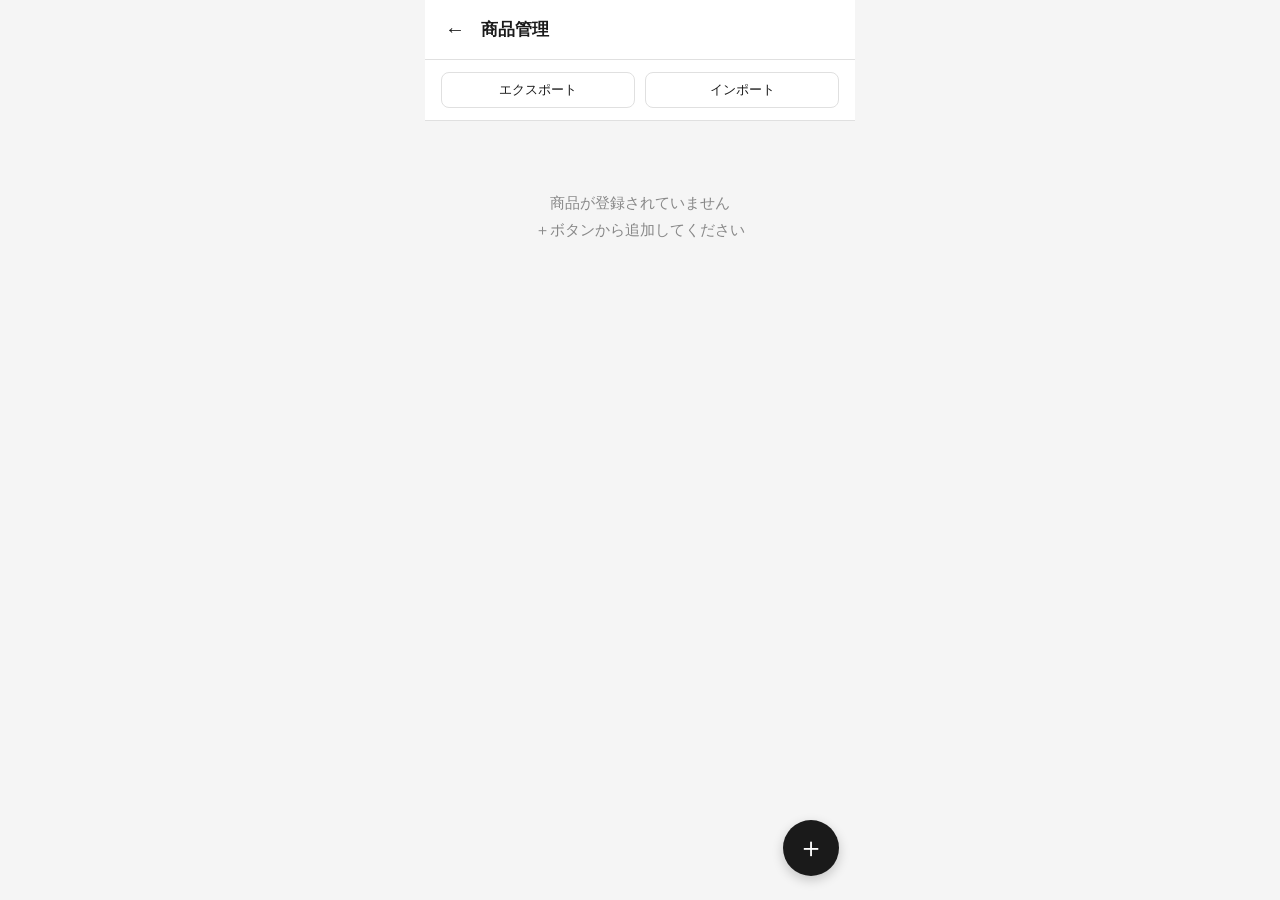
==== manage.html @ 39793da2 "first commit" ====
<!DOCTYPE html>
<html lang="ja">
<head>
  <meta charset="UTF-8">
  <meta name="viewport" content="width=device-width, initial-scale=1.0, maximum-scale=1.0, user-scalable=no">
  <title>商品管理</title>
  <link rel="stylesheet" href="style.css">
</head>
<body>
  <div class="app">
    <!-- ヘッダー -->
    <div class="manage-header">
      <button class="btn-back btn-icon" onclick="location.href='index.html'">←</button>
      <h1>商品管理</h1>
    </div>

    <!-- JSON操作 -->
    <div class="manage-actions">
      <button class="btn-sm" onclick="exportJSON()">エクスポート</button>
      <button class="btn-sm" onclick="importJSON()">インポート</button>
      <input type="file" id="import-input" accept=".json" style="display:none" onchange="handleImport(event)">
    </div>

    <!-- 商品一覧 -->
    <div class="manage-list" id="manage-list"></div>

    <!-- 追加ボタン -->
    <button class="fab" onclick="openAdd()">＋</button>

    <!-- モーダル -->
    <div class="modal-overlay" id="modal-overlay">
      <div class="modal">
        <h2 id="modal-title">商品を追加</h2>

        <div class="form-group">
          <label>商品名</label>
          <input type="text" id="field-name" placeholder="例：りんご" maxlength="30">
        </div>

        <div class="form-group">
          <label>値段（円）</label>
          <input type="number" id="field-price" placeholder="例：120" min="0" inputmode="numeric">
        </div>

        <div class="form-group">
          <label>カテゴリ（1〜5）</label>
          <select id="field-category">
            <option value="1">カテゴリ 1</option>
            <option value="2">カテゴリ 2</option>
            <option value="3">カテゴリ 3</option>
            <option value="4">カテゴリ 4</option>
            <option value="5">カテゴリ 5</option>
          </select>
        </div>

        <div class="modal-actions">
          <button class="btn-secondary" onclick="closeModal()">キャンセル</button>
          <button class="btn-danger" id="btn-delete" onclick="deleteProduct()" style="display:none">削除</button>
          <button class="btn-primary" onclick="saveProduct()">保存</button>
        </div>
      </div>
    </div>
  </div>

  <script src="manage.js"></script>
</body>
</html>
---- style.css ----
*, *::before, *::after {
  box-sizing: border-box;
  margin: 0;
  padding: 0;
}

:root {
  --bg: #f5f5f5;
  --surface: #ffffff;
  --border: #e0e0e0;
  --text: #1a1a1a;
  --text-sub: #888;
  --accent: #1a1a1a;
  --accent-text: #ffffff;
  --danger: #e53935;
  --btn-bg: #efefef;
  --btn-text: #1a1a1a;
  --btn-op: #d0d0d0;
  --btn-eq: #1a1a1a;
  --btn-eq-text: #fff;
  --radius: 14px;
  --radius-sm: 8px;
}

html, body {
  height: 100%;
  background: var(--bg);
  font-family: -apple-system, BlinkMacSystemFont, 'Helvetica Neue', sans-serif;
  color: var(--text);
  -webkit-tap-highlight-color: transparent;
  user-select: none;
}

.app {
  max-width: 430px;
  height: 100dvh;
  margin: 0 auto;
  display: flex;
  flex-direction: column;
  background: var(--bg);
  overflow: hidden;
}

/* ── スクリーン切り替え ── */
.screen { display: none; flex-direction: column; flex: 1; }
.screen.active { display: flex; }

/* ── ヘッダー ── */
.header {
  display: flex;
  align-items: center;
  justify-content: space-between;
  padding: 16px 16px 8px;
  background: var(--surface);
  border-bottom: 1px solid var(--border);
}

.header h1 {
  font-size: 18px;
  font-weight: 600;
}

.btn-icon {
  background: none;
  border: none;
  font-size: 22px;
  cursor: pointer;
  padding: 6px;
  border-radius: var(--radius-sm);
  color: var(--text);
}

.btn-manage {
  font-size: 13px;
  background: var(--btn-bg);
  border: none;
  padding: 7px 12px;
  border-radius: var(--radius-sm);
  cursor: pointer;
  color: var(--text);
  font-weight: 500;
}

/* ── カテゴリフィルタ ── */
.category-filter {
  display: flex;
  gap: 8px;
  padding: 10px 16px;
  background: var(--surface);
  border-bottom: 1px solid var(--border);
  overflow-x: auto;
  scrollbar-width: none;
}

.category-filter::-webkit-scrollbar { display: none; }

.btn-cat {
  flex-shrink: 0;
  padding: 6px 14px;
  border-radius: 20px;
  border: 1.5px solid var(--border);
  background: var(--surface);
  font-size: 13px;
  cursor: pointer;
  color: var(--text-sub);
  transition: all 0.15s;
}

.btn-cat.active {
  background: var(--accent);
  color: var(--accent-text);
  border-color: var(--accent);
}

/* ── 商品一覧 ── */
.product-list {
  flex: 1;
  overflow-y: auto;
  padding: 8px 16px;
}

.product-item {
  display: flex;
  align-items: center;
  justify-content: space-between;
  background: var(--surface);
  border-radius: var(--radius);
  padding: 14px 16px;
  margin-bottom: 8px;
  cursor: pointer;
  border: 1.5px solid var(--border);
  transition: border-color 0.15s;
  -webkit-tap-highlight-color: transparent;
}

.product-item:active { border-color: var(--accent); }

.product-item.in-cart { border-color: var(--accent); }

.product-name { font-size: 16px; font-weight: 500; }
.product-meta { font-size: 12px; color: var(--text-sub); margin-top: 2px; }

.product-right {
  display: flex;
  flex-direction: column;
  align-items: flex-end;
  gap: 4px;
}

.product-price { font-size: 16px; font-weight: 600; }

.cart-badge {
  background: var(--accent);
  color: var(--accent-text);
  font-size: 11px;
  font-weight: 600;
  padding: 2px 8px;
  border-radius: 10px;
}

.empty-msg {
  text-align: center;
  color: var(--text-sub);
  margin-top: 60px;
  font-size: 15px;
  line-height: 1.8;
}

/* ── 清算ボタンバー ── */
.bottom-bar {
  padding: 12px 16px;
  background: var(--surface);
  border-top: 1px solid var(--border);
}

.btn-checkout {
  width: 100%;
  padding: 16px;
  background: var(--accent);
  color: var(--accent-text);
  border: none;
  border-radius: var(--radius);
  font-size: 16px;
  font-weight: 600;
  cursor: pointer;
}

.btn-checkout:disabled {
  background: var(--btn-op);
  color: var(--text-sub);
  cursor: not-allowed;
}

/* ── 純粋電卓 ── */
.calc-display {
  background: var(--surface);
  padding: 20px 20px 10px;
  text-align: right;
  border-bottom: 1px solid var(--border);
}

.calc-expr {
  font-size: 14px;
  color: var(--text-sub);
  min-height: 20px;
  word-break: break-all;
}

.calc-result {
  font-size: 48px;
  font-weight: 300;
  word-break: break-all;
  line-height: 1.1;
}

.calc-grid {
  display: grid;
  grid-template-columns: repeat(4, 1fr);
  gap: 10px;
  padding: 16px;
  flex: 1;
  align-content: end;
}

.calc-btn {
  aspect-ratio: 1;
  border: none;
  border-radius: 50%;
  font-size: 22px;
  font-weight: 400;
  cursor: pointer;
  background: var(--btn-bg);
  color: var(--btn-text);
  display: flex;
  align-items: center;
  justify-content: center;
  transition: opacity 0.1s;
}

.calc-btn:active { opacity: 0.7; }
.calc-btn.op { background: var(--btn-op); }
.calc-btn.fn { background: var(--btn-op); font-size: 17px; }
.calc-btn.eq { background: var(--btn-eq); color: var(--btn-eq-text); }
.calc-btn.zero { border-radius: 40px; aspect-ratio: unset; justify-content: flex-start; padding-left: 28px; }

/* ── 個数入力 ── */
.quantity-header {
  background: var(--surface);
  border-bottom: 1px solid var(--border);
  padding: 14px 16px;
  display: flex;
  align-items: center;
  gap: 12px;
}

.btn-back {
  background: none;
  border: none;
  font-size: 20px;
  cursor: pointer;
  color: var(--text);
  padding: 4px;
}

.quantity-product-name {
  font-size: 16px;
  font-weight: 600;
  flex: 1;
}

.quantity-product-price {
  font-size: 14px;
  color: var(--text-sub);
}

.quantity-display {
  background: var(--surface);
  padding: 20px 20px 10px;
  text-align: right;
  border-bottom: 1px solid var(--border);
}

.quantity-label {
  font-size: 13px;
  color: var(--text-sub);
}

.quantity-value {
  font-size: 52px;
  font-weight: 300;
  line-height: 1.1;
}

.qty-grid {
  display: grid;
  grid-template-columns: repeat(3, 1fr);
  gap: 10px;
  padding: 16px;
  flex: 1;
  align-content: end;
}

.qty-btn {
  aspect-ratio: 1;
  border: none;
  border-radius: 50%;
  font-size: 32px;
  font-weight: 400;
  cursor: pointer;
  background: var(--btn-bg);
  color: var(--btn-text);
  display: flex;
  align-items: center;
  justify-content: center;
  transition: opacity 0.1s;
}

.qty-btn:active { opacity: 0.7; }
.qty-btn.fn { background: var(--btn-op); font-size: 20px; }
.qty-btn.confirm {
  grid-column: 1 / -1;
  aspect-ratio: unset;
  border-radius: 40px;
  padding: 18px;
  background: var(--btn-eq);
  color: var(--btn-eq-text);
  font-size: 24px;
}

/* ── 精算画面 ── */
.checkout-header {
  background: var(--surface);
  border-bottom: 1px solid var(--border);
  padding: 14px 16px;
  display: flex;
  align-items: center;
  gap: 12px;
}

.checkout-header h2 { font-size: 17px; font-weight: 600; }

.checkout-list {
  flex: 1;
  overflow-y: auto;
  padding: 8px 16px;
}

.checkout-item {
  display: flex;
  justify-content: space-between;
  align-items: center;
  background: var(--surface);
  border-radius: var(--radius);
  padding: 12px 16px;
  margin-bottom: 8px;
  border: 1px solid var(--border);
}

.checkout-item-left .name { font-size: 15px; font-weight: 500; }
.checkout-item-left .detail { font-size: 12px; color: var(--text-sub); margin-top: 2px; }
.checkout-item-right .subtotal { font-size: 16px; font-weight: 600; }

.checkout-total {
  background: var(--surface);
  border-top: 1px solid var(--border);
  padding: 16px 20px;
  display: flex;
  justify-content: space-between;
  align-items: center;
}

.checkout-total .label { font-size: 15px; color: var(--text-sub); }
.checkout-total .amount { font-size: 28px; font-weight: 700; }

.btn-confirm {
  width: 100%;
  padding: 16px;
  background: var(--accent);
  color: var(--accent-text);
  border: none;
  border-radius: var(--radius);
  font-size: 16px;
  font-weight: 600;
  cursor: pointer;
}

/* ── 商品管理ページ共通 ── */
.manage-header {
  display: flex;
  align-items: center;
  gap: 12px;
  padding: 14px 16px;
  background: var(--surface);
  border-bottom: 1px solid var(--border);
}

.manage-header h1 { font-size: 17px; font-weight: 600; flex: 1; }

.manage-actions {
  display: flex;
  gap: 10px;
  padding: 12px 16px;
  background: var(--surface);
  border-bottom: 1px solid var(--border);
}

.btn-sm {
  flex: 1;
  padding: 8px 12px;
  border-radius: var(--radius-sm);
  border: 1.5px solid var(--border);
  background: var(--surface);
  font-size: 13px;
  cursor: pointer;
  color: var(--text);
  font-weight: 500;
}

.manage-list {
  flex: 1;
  overflow-y: auto;
  padding: 8px 16px;
}

.manage-item {
  display: flex;
  justify-content: space-between;
  align-items: center;
  background: var(--surface);
  border-radius: var(--radius);
  padding: 14px 16px;
  margin-bottom: 8px;
  border: 1.5px solid var(--border);
  cursor: pointer;
}

.manage-item:active { border-color: var(--accent); }

.manage-item .name { font-size: 15px; font-weight: 500; }
.manage-item .meta { font-size: 12px; color: var(--text-sub); margin-top: 2px; }
.manage-item .price { font-size: 15px; font-weight: 600; }

.fab {
  position: fixed;
  bottom: 24px;
  right: calc(50% - 215px + 16px);
  width: 56px;
  height: 56px;
  background: var(--accent);
  color: var(--accent-text);
  border: none;
  border-radius: 50%;
  font-size: 28px;
  cursor: pointer;
  display: flex;
  align-items: center;
  justify-content: center;
  box-shadow: 0 4px 12px rgba(0,0,0,0.2);
}

@media (max-width: 430px) {
  .fab { right: 16px; }
}

/* ── モーダル ── */
.modal-overlay {
  display: none;
  position: fixed;
  inset: 0;
  background: rgba(0,0,0,0.4);
  z-index: 100;
  align-items: flex-end;
  justify-content: center;
}

.modal-overlay.open { display: flex; }

.modal {
  background: var(--surface);
  border-radius: var(--radius) var(--radius) 0 0;
  padding: 24px 20px 40px;
  width: 100%;
  max-width: 430px;
  max-height: 85vh;
  overflow-y: auto;
}

.modal h2 { font-size: 17px; font-weight: 600; margin-bottom: 20px; }

.form-group { margin-bottom: 16px; }
.form-group label { display: block; font-size: 13px; color: var(--text-sub); margin-bottom: 6px; }
.form-group input, .form-group select {
  width: 100%;
  padding: 12px 14px;
  border: 1.5px solid var(--border);
  border-radius: var(--radius-sm);
  font-size: 16px;
  background: var(--surface);
  color: var(--text);
  outline: none;
}

.form-group input:focus, .form-group select:focus {
  border-color: var(--accent);
}

.modal-actions {
  display: flex;
  gap: 10px;
  margin-top: 20px;
}

.btn-primary {
  flex: 1;
  padding: 14px;
  background: var(--accent);
  color: var(--accent-text);
  border: none;
  border-radius: var(--radius-sm);
  font-size: 15px;
  font-weight: 600;
  cursor: pointer;
}

.btn-secondary {
  flex: 1;
  padding: 14px;
  background: var(--btn-bg);
  color: var(--text);
  border: none;
  border-radius: var(--radius-sm);
  font-size: 15px;
  cursor: pointer;
}

.btn-danger {
  padding: 14px;
  background: none;
  color: var(--danger);
  border: 1.5px solid var(--danger);
  border-radius: var(--radius-sm);
  font-size: 15px;
  cursor: pointer;
}
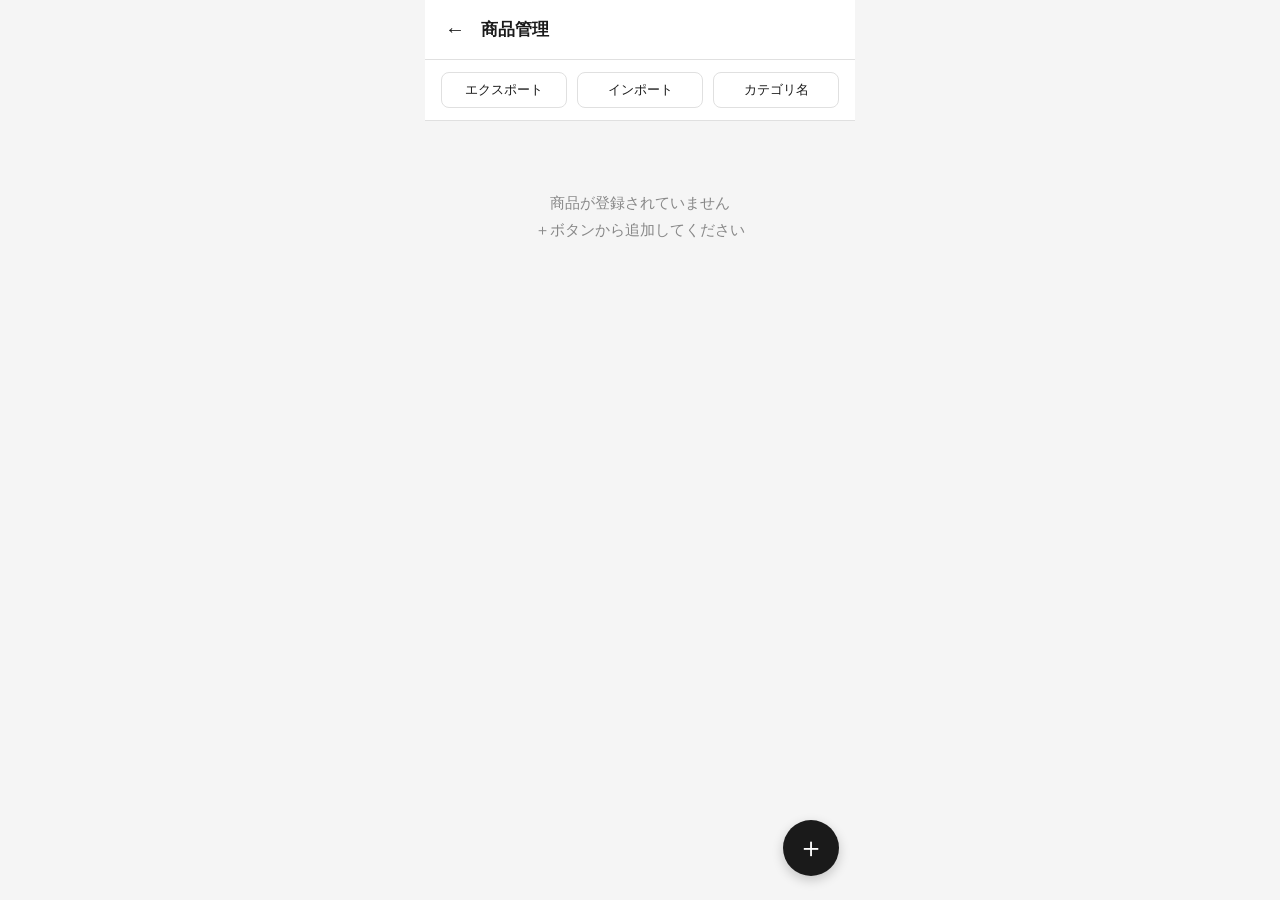
==== commit d3659c15: "カテゴリフィルタはみ出し修正・カテゴリ名変更機能・商品の上下移動機能を追加 Co-Authored-By: Claude Sonnet 4.6 <noreply@anthropic.com>" ====
--- a/manage.html
+++ b/manage.html
@@ -18,6 +18,7 @@
     <div class="manage-actions">
       <button class="btn-sm" onclick="exportJSON()">エクスポート</button>
       <button class="btn-sm" onclick="importJSON()">インポート</button>
+      <button class="btn-sm" onclick="openCatModal()">カテゴリ名</button>
       <input type="file" id="import-input" accept=".json" style="display:none" onchange="handleImport(event)">
     </div>
 
@@ -62,6 +63,18 @@
     </div>
   </div>
 
+    <!-- カテゴリ名モーダル -->
+    <div class="modal-overlay" id="cat-modal-overlay">
+      <div class="modal">
+        <h2>カテゴリ名を変更</h2>
+        <div id="cat-fields"></div>
+        <div class="modal-actions">
+          <button class="btn-secondary" onclick="closeCatModal()">キャンセル</button>
+          <button class="btn-primary" onclick="saveCategoryNames()">保存</button>
+        </div>
+      </div>
+    </div>
+
   <script src="manage.js"></script>
 </body>
 </html>
--- a/style.css
+++ b/style.css
@@ -85,7 +85,7 @@
 .category-filter {
   display: flex;
   gap: 8px;
-  padding: 10px 16px;
+  padding: 10px 0 10px 16px;
   background: var(--surface);
   border-bottom: 1px solid var(--border);
   overflow-x: auto;
@@ -93,6 +93,12 @@
 }
 
 .category-filter::-webkit-scrollbar { display: none; }
+
+.category-filter::after {
+  content: '';
+  min-width: 16px;
+  flex-shrink: 0;
+}
 
 .btn-cat {
   flex-shrink: 0;
@@ -428,11 +434,31 @@
   align-items: center;
   background: var(--surface);
   border-radius: var(--radius);
-  padding: 14px 16px;
+  padding: 14px 12px 14px 16px;
   margin-bottom: 8px;
   border: 1.5px solid var(--border);
   cursor: pointer;
 }
+
+.manage-item-move {
+  display: flex;
+  flex-direction: column;
+  gap: 2px;
+  margin-left: 8px;
+  flex-shrink: 0;
+}
+
+.btn-move {
+  background: none;
+  border: none;
+  font-size: 16px;
+  cursor: pointer;
+  color: var(--text-sub);
+  padding: 2px 6px;
+  line-height: 1;
+}
+
+.btn-move:active { color: var(--text); }
 
 .manage-item:active { border-color: var(--accent); }
 
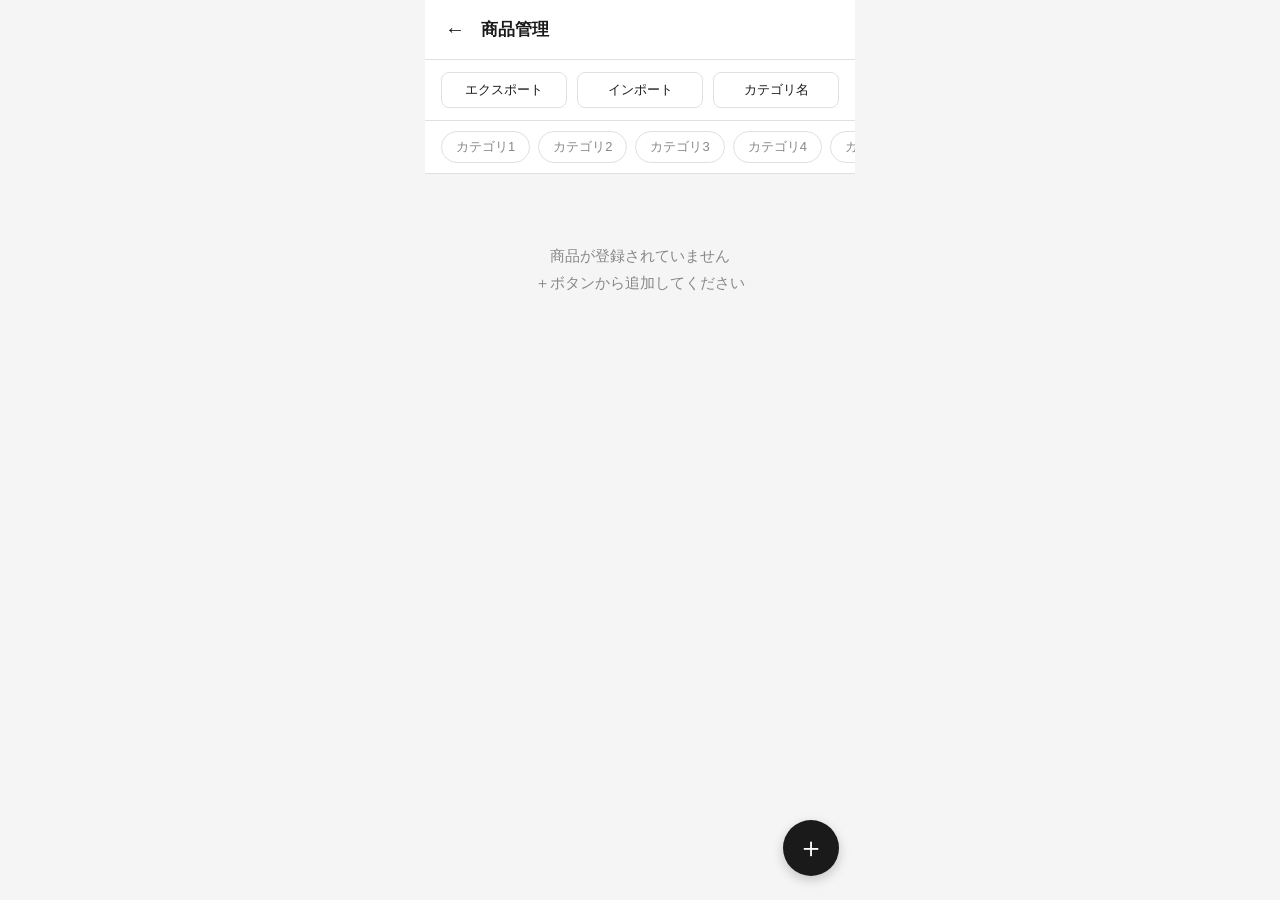
==== commit a5c1949a: "商品管理画面にカテゴリフィルタを追加 Co-Authored-By: Claude Sonnet 4.6 <noreply@anthropic.com>" ====
--- a/manage.html
+++ b/manage.html
@@ -21,6 +21,9 @@
       <button class="btn-sm" onclick="openCatModal()">カテゴリ名</button>
       <input type="file" id="import-input" accept=".json" style="display:none" onchange="handleImport(event)">
     </div>
+
+    <!-- カテゴリフィルタ -->
+    <div class="category-filter" id="manage-cat-filter"></div>
 
     <!-- 商品一覧 -->
     <div class="manage-list" id="manage-list"></div>
